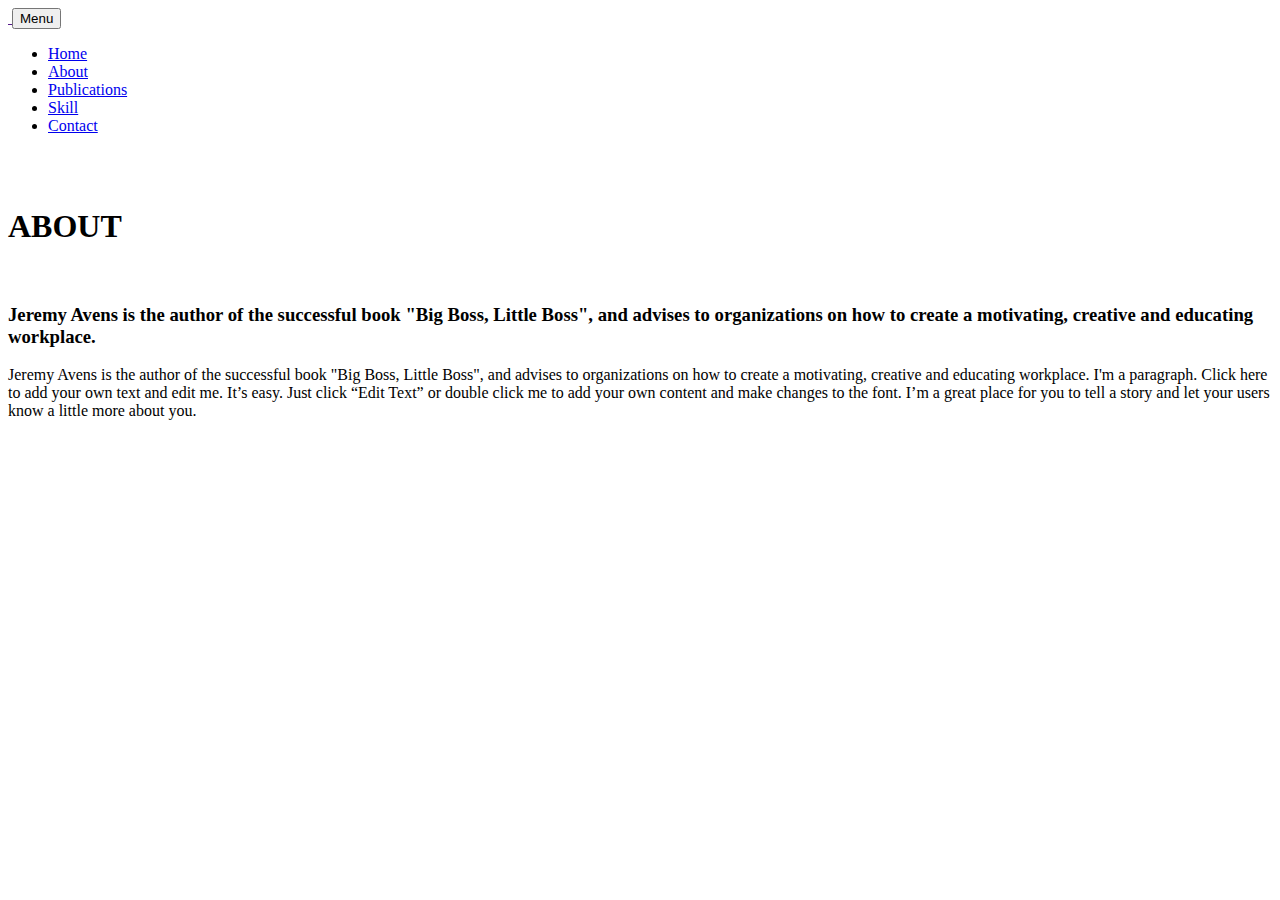
==== source/index.html @ d77d10cf "first" ====
<!DOCTYPE html>
<html lang="en">
    <head>
        <!--Name: Nguyễn Quang Linh - mssv: 19521755-->
        <!--Date: -->
        <!--Version: -->
        <meta charset="utf-8" />
        <meta name="viewport" content="width=device-width, initial-scale=1, shrink-to-fit=no" />
        <meta name="description" content="" />
        <meta name="author" content="" />
        <title>title</title>
        <link rel="stylesheet" href="index.css">
        <!-- Font Awesome icons (free version)-->
        <script src="https://use.fontawesome.com/releases/v5.15.1/js/all.js" crossorigin="anonymous"></script>
        <!-- Google fonts-->
        <link href="https://fonts.googleapis.com/css?family=Montserrat:400,700" rel="stylesheet" type="text/css" />
        <link href="https://fonts.googleapis.com/css?family=Droid+Serif:400,700,400italic,700italic" rel="stylesheet" type="text/css" />
        <link href="https://fonts.googleapis.com/css?family=Roboto+Slab:400,100,300,700" rel="stylesheet" type="text/css" />
        <!-- Core theme CSS (includes Bootstrap)-->
        <link rel="stylesheet" href="https://cdn.jsdelivr.net/npm/bootstrap@4.5.3/dist/css/bootstrap.min.css" integrity="sha384-TX8t27EcRE3e/ihU7zmQxVncDAy5uIKz4rEkgIXeMed4M0jlfIDPvg6uqKI2xXr2" crossorigin="anonymous">
    </head>
    <body>
        <!-- navbar -->
        <nav class="navbar navbar-expand-lg navbar-dark bg-dark " id="mainNav" >
                    <div class="container">
                        <a href="" class="navbar-brand ">
                            <img src="./assets/img/navbar-logo.svg" alt="">
                        </a>
                        <button class="navbar-toggler " type="button" 
                        data-toggle="collapse" data-target="#navbarResponsive">
                            Menu 
                            <i class="fas fa-bars ml-1"></i>
                        </button>
        
                        <div  class="collapse navbar-collapse" id="navbarResponsive">
                            <ul style="margin-left: auto;" class="navbar-nav">
                                <li class="nav-item"><a class="nav-link " href="#home">Home</a></li>
                                <li class="nav-item"><a class="nav-link " href="#about">About</a></li>
                                <li class="nav-item"><a class="nav-link" href="#publications">Publications</a></li>
                                <li class="nav-item"><a class="nav-link " href="#skill">Skill</a></li>
                                <li class="nav-item"><a class="nav-link " href="#contact">Contact</a></li>
                            </ul>
                        </div>
                    </div>
        </nav>
        <!--  home -->
        <div>
            <div class="container-fluid " style="padding: 0;">
                <img 
                class="img-fluid"
                src="https://static.wixstatic.com/media/82fcd3_a1a4a4fd8e2b4b0295b547356b038220~mv2_d_6405_4048_s_4_2.jpg/v1/fill/w_1899,h_1295,al_t,q_90,usm_0.66_1.00_0.01/82fcd3_a1a4a4fd8e2b4b0295b547356b038220~mv2_d_6405_4048_s_4_2.webp" alt="">
            </div>
        </div>
        <!--about   -->

        <br id="about">

        <section class="page-section "> 
            <div class="container">
                <h1 class="my-5">ABOUT</h1>
                <div class="row">
                    <div class="col-md-6">
                        <img class="img-fluid "
                        src="https://static.wixstatic.com/media/82fcd3_df58387c544247c99edc29d5b33c7e12~mv2_d_3384_3648_s_4_2.jpg/v1/fill/w_850,h_1010,al_c,q_85,usm_0.66_1.00_0.01/82fcd3_df58387c544247c99edc29d5b33c7e12~mv2_d_3384_3648_s_4_2.webp" alt="">         
                    </div>
                    <div class="col-md-6 text-justify col-sm-8 " style="margin: auto auto;">
                        <h3 class="font-weight-bold page-subheading mb-5">Jeremy Avens is the author of the successful book "Big Boss, Little Boss", and advises to organizations on how to create a motivating, creative and educating workplace.</h3>
                        <p class="font-weight-normal page-subtitle text-muted"> Jeremy Avens is the author of the successful book "Big Boss, Little Boss", and advises to organizations on how to create a motivating, creative and educating workplace.   
                            I'm a paragraph. Click here to add your own text and edit me. It’s easy. Just click “Edit Text” or double click me to add your own content and make changes to the font.
                             I’m a great place for you to tell a story and let your users know a little more about you.
                        </p>
                    </div>
                </div>
            </div>
        </section>

        <!-- publication -->

        <br id="publications">
        <section class="page-section">
            <div class="">

            </div>
        </section>

        

        <!-- <script src="https://cdnjs.cloudflare.com/ajax/libs/jquery-easing/1.4.1/jquery.easing.min.js"></script>
        <script src="https://code.jquery.com/jquery-3.5.1.slim.min.js" integrity="sha384-DfXdz2htPH0lsSSs5nCTpuj/zy4C+OGpamoFVy38MVBnE+IbbVYUew+OrCXaRkfj" crossorigin="anonymous"></script>
        <script src="https://cdn.jsdelivr.net/npm/bootstrap@4.5.3/dist/js/bootstrap.bundle.min.js" integrity="sha384-ho+j7jyWK8fNQe+A12Hb8AhRq26LrZ/JpcUGGOn+Y7RsweNrtN/tE3MoK7ZeZDyx" crossorigin="anonymous"></script> -->
              <!-- Bootstrap core JS-->
        <script src="https://cdnjs.cloudflare.com/ajax/libs/jquery/3.5.1/jquery.min.js"></script>
        <script src="https://cdn.jsdelivr.net/npm/bootstrap@4.5.3/dist/js/bootstrap.bundle.min.js"></script>
        <!-- Third party plugin JS-->
        <script src="https://cdnjs.cloudflare.com/ajax/libs/jquery-easing/1.4.1/jquery.easing.min.js"></script>
        <!-- Contact form JS-->
        <script src="./index.js"></script>
    </body>
</html>
---- source/index.css ----
/* html {
    scroll-behavior: smooth ; cách 1
  } */


/* page section */
hr{  visibility: hidden;}
.page-section{
    align-items: center;
}

/* .page-subheading{

}

.page-subtitle{

} */
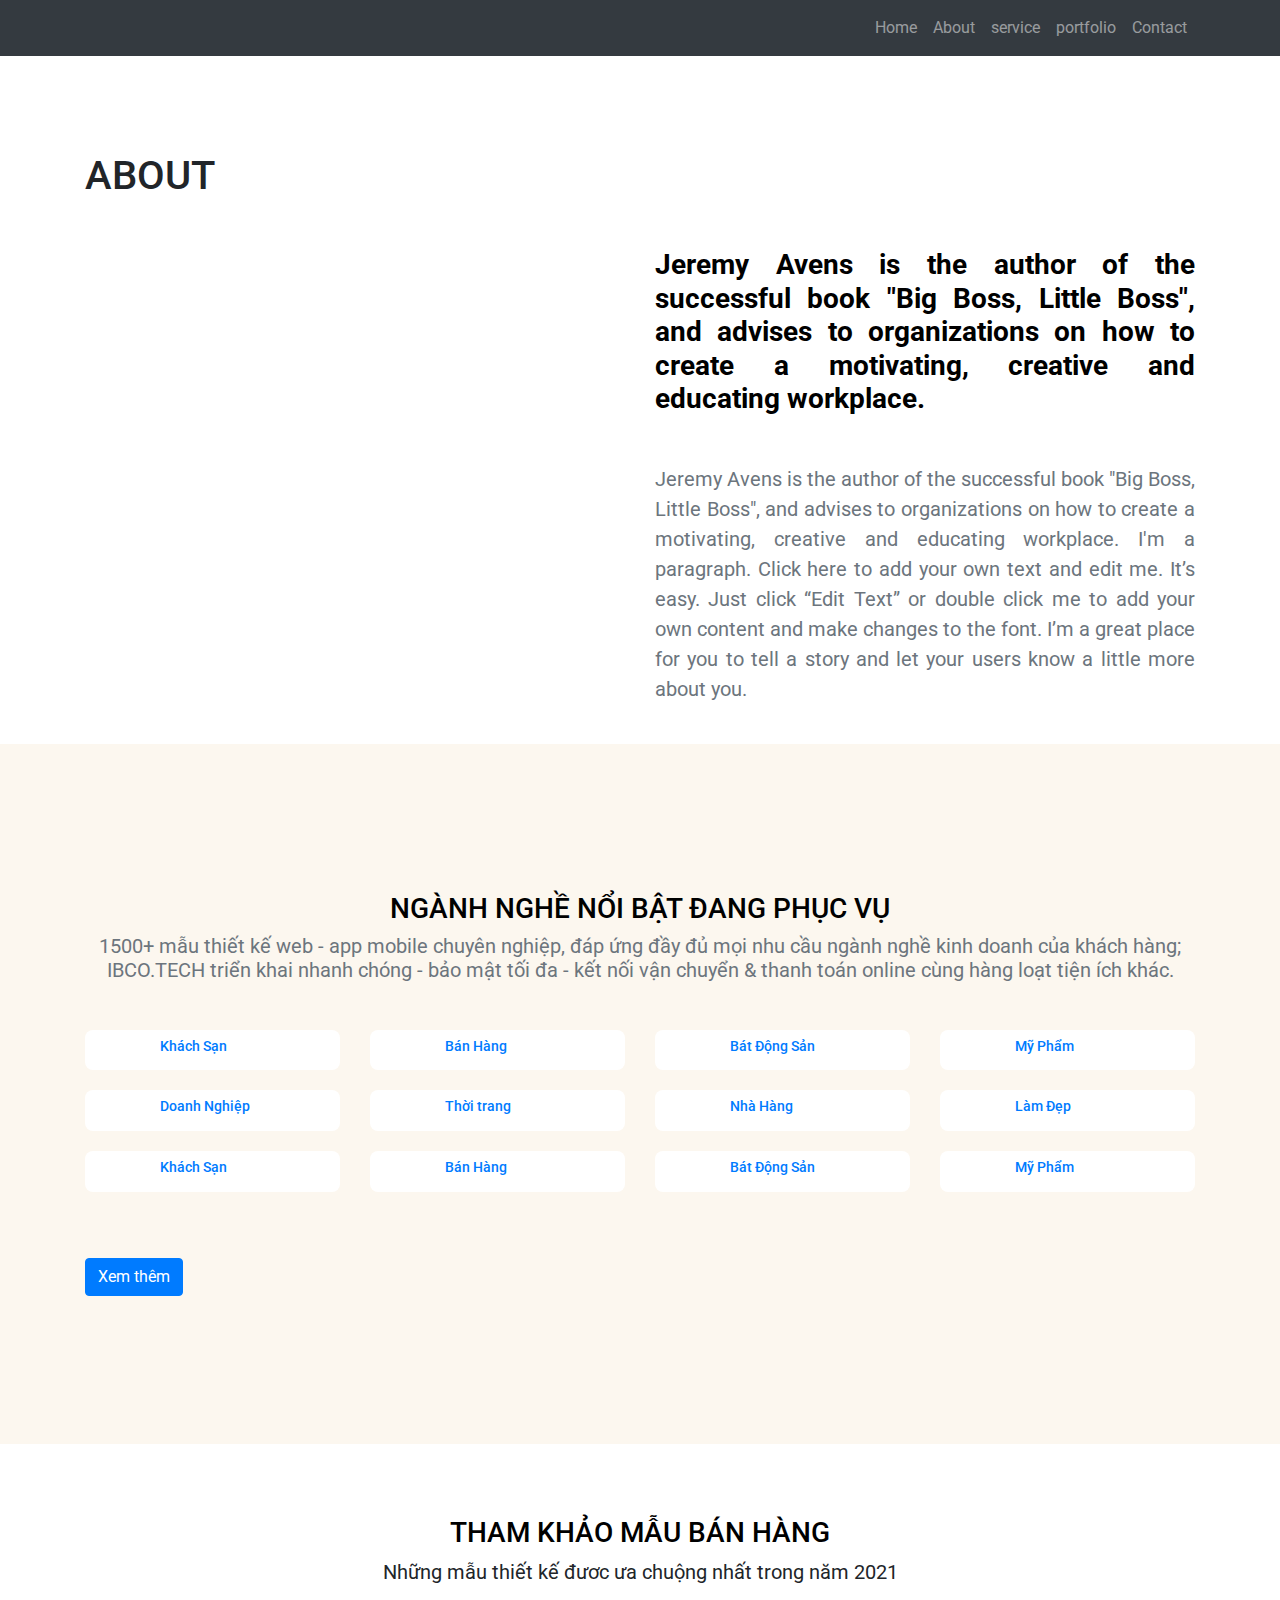
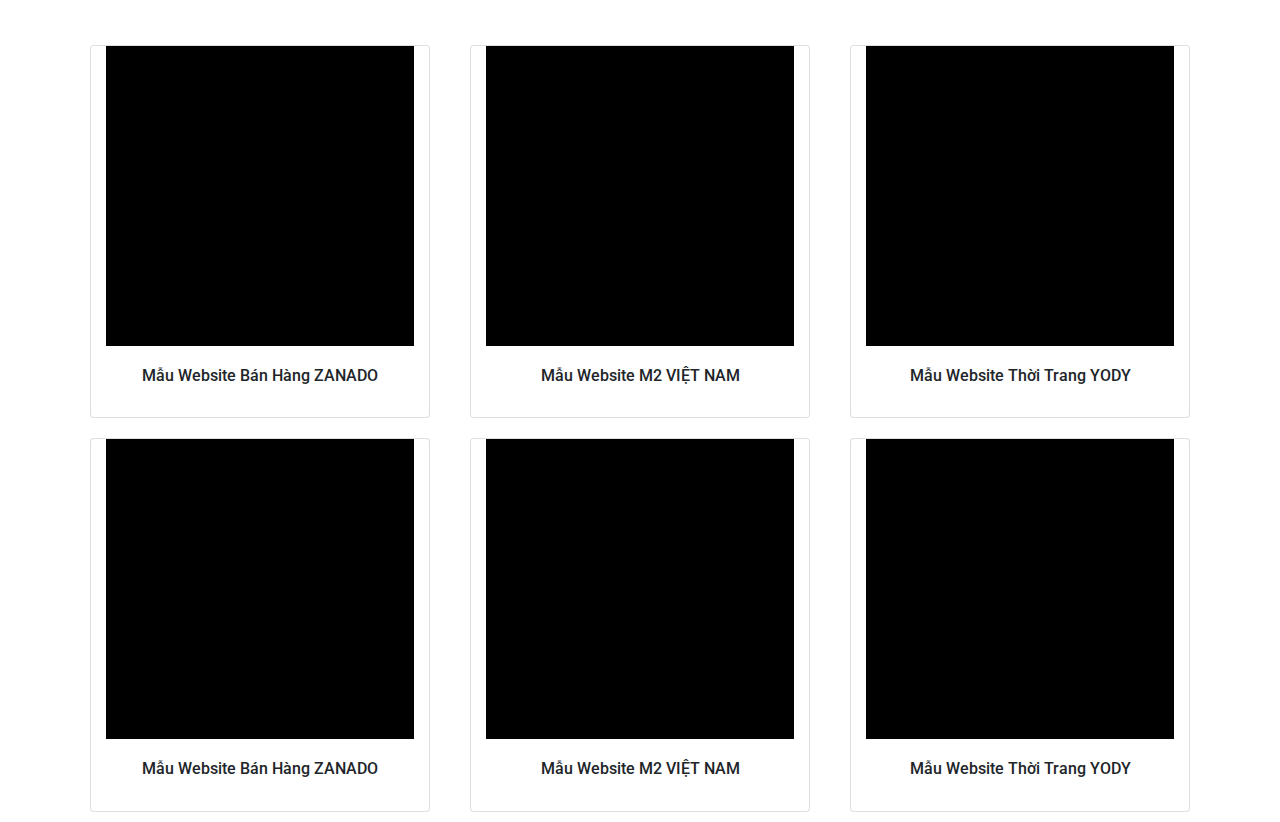
==== commit 83eef9ae: "second" ====
--- a/source/index.html
+++ b/source/index.html
@@ -1,100 +1,352 @@
 <!DOCTYPE html>
 <html lang="en">
-    <head>
-        <!--Name: Nguyễn Quang Linh - mssv: 19521755-->
-        <!--Date: -->
-        <!--Version: -->
-        <meta charset="utf-8" />
-        <meta name="viewport" content="width=device-width, initial-scale=1, shrink-to-fit=no" />
-        <meta name="description" content="" />
-        <meta name="author" content="" />
-        <title>title</title>
-        <link rel="stylesheet" href="index.css">
-        <!-- Font Awesome icons (free version)-->
-        <script src="https://use.fontawesome.com/releases/v5.15.1/js/all.js" crossorigin="anonymous"></script>
-        <!-- Google fonts-->
-        <link href="https://fonts.googleapis.com/css?family=Montserrat:400,700" rel="stylesheet" type="text/css" />
-        <link href="https://fonts.googleapis.com/css?family=Droid+Serif:400,700,400italic,700italic" rel="stylesheet" type="text/css" />
-        <link href="https://fonts.googleapis.com/css?family=Roboto+Slab:400,100,300,700" rel="stylesheet" type="text/css" />
-        <!-- Core theme CSS (includes Bootstrap)-->
-        <link rel="stylesheet" href="https://cdn.jsdelivr.net/npm/bootstrap@4.5.3/dist/css/bootstrap.min.css" integrity="sha384-TX8t27EcRE3e/ihU7zmQxVncDAy5uIKz4rEkgIXeMed4M0jlfIDPvg6uqKI2xXr2" crossorigin="anonymous">
-    </head>
-    <body>
-        <!-- navbar -->
-        <nav class="navbar navbar-expand-lg navbar-dark bg-dark " id="mainNav" >
-                    <div class="container">
-                        <a href="" class="navbar-brand ">
-                            <img src="./assets/img/navbar-logo.svg" alt="">
-                        </a>
-                        <button class="navbar-toggler " type="button" 
-                        data-toggle="collapse" data-target="#navbarResponsive">
-                            Menu 
-                            <i class="fas fa-bars ml-1"></i>
-                        </button>
-        
-                        <div  class="collapse navbar-collapse" id="navbarResponsive">
-                            <ul style="margin-left: auto;" class="navbar-nav">
-                                <li class="nav-item"><a class="nav-link " href="#home">Home</a></li>
-                                <li class="nav-item"><a class="nav-link " href="#about">About</a></li>
-                                <li class="nav-item"><a class="nav-link" href="#publications">Publications</a></li>
-                                <li class="nav-item"><a class="nav-link " href="#skill">Skill</a></li>
-                                <li class="nav-item"><a class="nav-link " href="#contact">Contact</a></li>
-                            </ul>
-                        </div>
-                    </div>
-        </nav>
-        <!--  home -->
-        <div>
-            <div class="container-fluid " style="padding: 0;">
-                <img 
-                class="img-fluid"
-                src="https://static.wixstatic.com/media/82fcd3_a1a4a4fd8e2b4b0295b547356b038220~mv2_d_6405_4048_s_4_2.jpg/v1/fill/w_1899,h_1295,al_t,q_90,usm_0.66_1.00_0.01/82fcd3_a1a4a4fd8e2b4b0295b547356b038220~mv2_d_6405_4048_s_4_2.webp" alt="">
-            </div>
-        </div>
-        <!--about   -->
-
-        <br id="about">
-
-        <section class="page-section "> 
-            <div class="container">
-                <h1 class="my-5">ABOUT</h1>
-                <div class="row">
-                    <div class="col-md-6">
-                        <img class="img-fluid "
-                        src="https://static.wixstatic.com/media/82fcd3_df58387c544247c99edc29d5b33c7e12~mv2_d_3384_3648_s_4_2.jpg/v1/fill/w_850,h_1010,al_c,q_85,usm_0.66_1.00_0.01/82fcd3_df58387c544247c99edc29d5b33c7e12~mv2_d_3384_3648_s_4_2.webp" alt="">         
-                    </div>
-                    <div class="col-md-6 text-justify col-sm-8 " style="margin: auto auto;">
-                        <h3 class="font-weight-bold page-subheading mb-5">Jeremy Avens is the author of the successful book "Big Boss, Little Boss", and advises to organizations on how to create a motivating, creative and educating workplace.</h3>
-                        <p class="font-weight-normal page-subtitle text-muted"> Jeremy Avens is the author of the successful book "Big Boss, Little Boss", and advises to organizations on how to create a motivating, creative and educating workplace.   
-                            I'm a paragraph. Click here to add your own text and edit me. It’s easy. Just click “Edit Text” or double click me to add your own content and make changes to the font.
-                             I’m a great place for you to tell a story and let your users know a little more about you.
-                        </p>
-                    </div>
-                </div>
-            </div>
-        </section>
-
-        <!-- publication -->
-
-        <br id="publications">
-        <section class="page-section">
-            <div class="">
-
-            </div>
-        </section>
-
-        
-
-        <!-- <script src="https://cdnjs.cloudflare.com/ajax/libs/jquery-easing/1.4.1/jquery.easing.min.js"></script>
-        <script src="https://code.jquery.com/jquery-3.5.1.slim.min.js" integrity="sha384-DfXdz2htPH0lsSSs5nCTpuj/zy4C+OGpamoFVy38MVBnE+IbbVYUew+OrCXaRkfj" crossorigin="anonymous"></script>
-        <script src="https://cdn.jsdelivr.net/npm/bootstrap@4.5.3/dist/js/bootstrap.bundle.min.js" integrity="sha384-ho+j7jyWK8fNQe+A12Hb8AhRq26LrZ/JpcUGGOn+Y7RsweNrtN/tE3MoK7ZeZDyx" crossorigin="anonymous"></script> -->
-              <!-- Bootstrap core JS-->
-        <script src="https://cdnjs.cloudflare.com/ajax/libs/jquery/3.5.1/jquery.min.js"></script>
-        <script src="https://cdn.jsdelivr.net/npm/bootstrap@4.5.3/dist/js/bootstrap.bundle.min.js"></script>
-        <!-- Third party plugin JS-->
-        <script src="https://cdnjs.cloudflare.com/ajax/libs/jquery-easing/1.4.1/jquery.easing.min.js"></script>
-        <!-- Contact form JS-->
-        <script src="./index.js"></script>
-    </body>
-</html>
-
+
+<head>
+    <!--Name: Nguyễn Quang Linh - mssv: 19521755-->
+    <!--Date: -->
+    <!--Version: -->
+    <meta charset="utf-8" />
+    <meta name="viewport" content="width=device-width, initial-scale=1, shrink-to-fit=no" />
+    <meta name="description" content="" />
+    <meta name="author" content="" />
+    <title>title</title>
+    <!-- JQuery -->
+    <script type="text/javascript" src="https://cdnjs.cloudflare.com/ajax/libs/jquery/3.5.1/jquery.min.js"></script>
+    <!-- Bootstrap tooltips -->
+    <script type="text/javascript"
+        src="https://cdnjs.cloudflare.com/ajax/libs/popper.js/1.14.4/umd/popper.min.js"></script>
+    <!-- Bootstrap core JavaScript -->
+    <script type="text/javascript"
+        src="https://cdnjs.cloudflare.com/ajax/libs/twitter-bootstrap/4.5.0/js/bootstrap.min.js"></script>
+    <!-- MDB core JavaScript -->
+    <script type="text/javascript"
+        src="https://cdnjs.cloudflare.com/ajax/libs/mdbootstrap/4.19.1/js/mdb.min.js"></script>
+
+    <!-- Font Awesome -->
+    <link rel="stylesheet" href="https://use.fontawesome.com/releases/v5.8.2/css/all.css">
+    <!-- Google Fonts -->
+    <link rel="stylesheet" href="https://fonts.googleapis.com/css?family=Roboto:300,400,500,700&display=swap">
+    <!-- Bootstrap core CSS -->
+    <link href="https://cdnjs.cloudflare.com/ajax/libs/twitter-bootstrap/4.5.0/css/bootstrap.min.css" rel="stylesheet">
+    <!-- Material Design Bootstrap -->
+    <link href="https://cdnjs.cloudflare.com/ajax/libs/mdbootstrap/4.19.1/css/mdb.min.css" rel="stylesheet">
+    <link rel="stylesheet" href="./index.css">
+    <script src="./index.js"></script>
+</head>
+
+<body>
+    <!-- navbar -->
+    <nav class="navbar navbar-expand-lg navbar-dark bg-dark " id="mainNav">
+        <div class="container">
+            <a href="" class="navbar-brand ">
+                <img src="./assets/img/navbar-logo.svg" alt="">
+            </a>
+            <button class="navbar-toggler " type="button" data-toggle="collapse" data-target="#navbarResponsive">
+                Menu
+                <i class="fas fa-bars ml-1"></i>
+            </button>
+
+            <div class="collapse navbar-collapse" id="navbarResponsive">
+                <ul style="margin-left: auto;" class="navbar-nav">
+                    <li class="nav-item"><a class="nav-link " href="#home">Home</a></li>
+                    <li class="nav-item"><a class="nav-link " href="#about">About</a></li>
+                    <li class="nav-item"><a class="nav-link" href="#service">service</a></li>
+                    <li class="nav-item"><a class="nav-link " href="#portfolio">portfolio</a></li>
+                    <li class="nav-item"><a class="nav-link " href="#contact">Contact</a></li>
+                </ul>
+            </div>
+        </div>
+    </nav>
+    <!--  home -->
+    <div>
+        <div class="container-fluid " style="padding: 0;">
+            <img class="img-fluid"
+                src="https://static.wixstatic.com/media/82fcd3_a1a4a4fd8e2b4b0295b547356b038220~mv2_d_6405_4048_s_4_2.jpg/v1/fill/w_1899,h_1295,al_t,q_90,usm_0.66_1.00_0.01/82fcd3_a1a4a4fd8e2b4b0295b547356b038220~mv2_d_6405_4048_s_4_2.webp"
+                alt="">
+        </div>
+    </div>
+    <!--about   -->
+
+    <br id="about">
+
+    <section class="page-section ">
+        <div class="container">
+            <h1 class="my-5">ABOUT</h1>
+            <div class="row">
+                <div class="col-md-6 animated fadeInLeft wow">
+                    <img class="img-fluid "
+                        src="https://static.wixstatic.com/media/82fcd3_df58387c544247c99edc29d5b33c7e12~mv2_d_3384_3648_s_4_2.jpg/v1/fill/w_850,h_1010,al_c,q_85,usm_0.66_1.00_0.01/82fcd3_df58387c544247c99edc29d5b33c7e12~mv2_d_3384_3648_s_4_2.webp"
+                        alt="">
+                </div>
+                <div class="col-md-6 text-justify col-sm-8 animated fadeInRight wow" style="margin: auto auto;">
+                    <h3 class="font-weight-bold page-subheading mb-5">Jeremy Avens is the author of the successful book
+                        "Big Boss, Little Boss", and advises to organizations on how to create a motivating, creative
+                        and educating workplace.</h3>
+                    <p class="font-weight-normal page-subtitle text-muted"> Jeremy Avens is the author of the successful
+                        book "Big Boss, Little Boss", and advises to organizations on how to create a motivating,
+                        creative and educating workplace.
+                        I'm a paragraph. Click here to add your own text and edit me. It’s easy. Just click “Edit Text”
+                        or double click me to add your own content and make changes to the font.
+                        I’m a great place for you to tell a story and let your users know a little more about you.
+                    </p>
+                </div>
+            </div>
+        </div>
+    </section>
+
+    <!-- service -->
+
+    <br id="service">
+    <section class="page-section service-container">
+        <div class="container ">
+            <div class="service-headding text-center">
+                <h5 class="page-subheading text-uppercase mt-5  animated fadeInRight wow">NGÀNH NGHỀ NỔI BẬT ĐANG PHỤC VỤ </h5>
+                <h3 class="page-subtitle text-muted mb-5 animated fadeInLeft wow">1500+ mẫu thiết kế web - app mobile chuyên nghiệp, đáp ứng đầy
+                    đủ mọi nhu cầu ngành nghề kinh doanh của khách hàng; IBCO.TECH triển khai nhanh chóng - bảo mật tối
+                    đa - kết nối vận chuyển & thanh toán online cùng hàng loạt tiện ích khác.</h3>
+            </div>
+            <div class="row text-center industries-row ">
+                <div class="col-4 col-lg-3 animated fadeInUp wow " data-wow-delay="0.5s">
+                    <div class="industries-items">
+                        <a href="" class="industries-link">
+                            <img class="industries-items-src"
+                                src=" https://ibco.tech/Thumb.ashx?s=80&file=/UploadImages/website/icons/khach-san-khu-ngh-duong.png"
+                                alt="">
+                            <h3 class="industries-item-title">Khách Sạn</h3>
+                        </a>
+                    </div>
+                </div>
+                <div class="col-4 col-lg-3 animated fadeInUp wow " data-wow-delay="0.7s">
+                    <div class="industries-items">
+                        <a href="" class="industries-link">
+                            <img class="industries-items-src"
+                                src="https://ibco.tech/Thumb.ashx?s=80&file=/UploadImages/website/icons/ban-hang.png"
+                                alt="">
+                            <h3 class="industries-item-title">Bán Hàng</h3>
+                        </a>
+                    </div>
+                </div>
+                <div class="col-4 col-lg-3 animated fadeInUp wow " data-wow-delay="1s">
+                    <div class="industries-items">
+                        <a href="" class="industries-link">
+                            <img class="industries-items-src"
+                                src="https://ibco.tech/Thumb.ashx?s=80&file=/UploadImages/website/icons/bat-dong-san.png"
+                                alt="">
+                            <h3 class="industries-item-title">Bát Động Sản</h3>
+                        </a>
+                    </div>
+                </div>
+                <div class="col-4 col-lg-3 animated fadeInUp wow " data-wow-delay="1.3s">
+                    <div class="industries-items">
+                        <a href="" class="industries-link">
+                            <img class="industries-items-src"
+                                src="https://ibco.tech/Thumb.ashx?s=80&file=/UploadImages/website/icons/lam-dep.png"
+                                alt="">
+                            <h3 class="industries-item-title">Mỹ Phẩm</h3>
+                        </a>
+                    </div>
+                </div>
+                <div class="col-4 col-lg-3 animated fadeInUp wow " data-wow-delay="0.5s">
+                    <div class="industries-items">
+                        <a href="" class="industries-link">
+                            <img class="industries-items-src"
+                                src="https://ibco.tech/Thumb.ashx?s=80&file=/UploadImages/website/icons/gioi-thieu-cong-ty.png"
+                                alt="">
+                            <h3 class="industries-item-title">Doanh Nghiệp</h3>
+                        </a>
+                    </div>
+                </div>
+                <div class="col-4 col-lg-3 animated fadeInUp wow " data-wow-delay="0.7s">
+                    <div class="industries-items">
+                        <a href="" class="industries-link">
+                            <img class="industries-items-src"
+                                src="https://ibco.tech/Thumb.ashx?s=80&file=/UploadImages/website/icons/thoi-trang.png"
+                                alt="">
+                            <h3 class="industries-item-title">Thời trang</h3>
+                        </a>
+                    </div>
+                </div>
+                <div class="col-4 col-lg-3 animated fadeInUp wow " data-wow-delay="1s">
+                    <div class="industries-items">
+                        <a href="" class="industries-link">
+                            <img class="industries-items-src"
+                                src="https://ibco.tech/Thumb.ashx?s=80&file=/UploadImages/website/icons/nha-hang.png"
+                                alt="">
+                            <h3 class="industries-item-title">Nhà Hàng</h3>
+                        </a>
+                    </div>
+                </div>
+                <div class="col-4 col-lg-3 animated fadeInUp wow " data-wow-delay="1.3s">
+                    <div class="industries-items">
+                        <a href="" class="industries-link">
+                            <img class="industries-items-src"
+                                src="https://ibco.tech/Thumb.ashx?s=80&file=/UploadImages/website/icons/lam-dep.png"
+                                alt="">
+                            <h3 class="industries-item-title">Làm Đẹp</h3>
+                        </a>
+                    </div>
+                </div>
+                <div class="col-4 col-lg-3 animated fadeInUp wow " data-wow-delay="0.5s">
+                    <div class="industries-items">
+                        <a href="" class="industries-link">
+                            <img class="industries-items-src"
+                                src=" https://ibco.tech/Thumb.ashx?s=80&file=/UploadImages/website/icons/khach-san-khu-ngh-duong.png"
+                                alt="">
+                            <h3 class="industries-item-title">Khách Sạn</h3>
+                        </a>
+                    </div>
+                </div>
+                <div class="col-4 col-lg-3 animated fadeInUp wow " data-wow-delay="0.7s">
+                    <div class="industries-items">
+                        <a href="" class="industries-link">
+                            <img class="industries-items-src"
+                                src="https://ibco.tech/Thumb.ashx?s=80&file=/UploadImages/website/icons/ban-hang.png"
+                                alt="">
+                            <h3 class="industries-item-title">Bán Hàng</h3>
+                        </a>
+                    </div>
+                </div>
+                <div class="col-4 col-lg-3 animated fadeInUp wow " data-wow-delay="1s">
+                    <div class="industries-items">
+                        <a href="" class="industries-link">
+                            <img class="industries-items-src"
+                                src="https://ibco.tech/Thumb.ashx?s=80&file=/UploadImages/website/icons/bat-dong-san.png"
+                                alt="">
+                            <h3 class="industries-item-title">Bát Động Sản</h3>
+                        </a>
+                    </div>
+                </div>
+                <div class="col-4 col-lg-3 animated fadeInUp wow " data-wow-delay="1.3s">
+                    <div class="industries-items">
+                        <a href="" class="industries-link">
+                            <img class="industries-items-src"
+                                src="https://ibco.tech/Thumb.ashx?s=80&file=/UploadImages/website/icons/lam-dep.png"
+                                alt="">
+                            <h3 class="industries-item-title">Mỹ Phẩm</h3>
+                        </a>
+                    </div>
+                </div>
+                <div class="col-4 col-lg-3 animated fadeInUp wow " data-wow-delay="0.5s">
+                    <div class="industries-items">
+                        <a href="" class="industries-link">
+                            <img class="industries-items-src"
+                                src="https://ibco.tech/Thumb.ashx?s=80&file=/UploadImages/website/icons/gioi-thieu-cong-ty.png"
+                                alt="">
+                            <h3 class="industries-item-title">Doanh Nghiệp</h3>
+                        </a>
+                    </div>
+                </div>
+                <div class="col-4 col-lg-3 animated fadeInUp wow " data-wow-delay="0.7s">
+                    <div class="industries-items">
+                        <a href="" class="industries-link">
+                            <img class="industries-items-src"
+                                src="https://ibco.tech/Thumb.ashx?s=80&file=/UploadImages/website/icons/thoi-trang.png"
+                                alt="">
+                            <h3 class="industries-item-title">Thời trang</h3>
+                        </a>
+                    </div>
+                </div>
+                <div class="col-4 col-lg-3 animated fadeInUp wow " data-wow-delay="1s">
+                    <div class="industries-items">
+                        <a href="" class="industries-link">
+                            <img class="industries-items-src"
+                                src="https://ibco.tech/Thumb.ashx?s=80&file=/UploadImages/website/icons/nha-hang.png"
+                                alt="">
+                            <h3 class="industries-item-title">Nhà Hàng</h3>
+                        </a>
+                    </div>
+                </div>
+                <div class="col-4 col-lg-3 animated fadeInUp wow " data-wow-delay="1.3s">
+                    <div class="industries-items">
+                        <a href="" class="industries-link">
+                            <img class="industries-items-src"
+                                src="https://ibco.tech/Thumb.ashx?s=80&file=/UploadImages/website/icons/lam-dep.png"
+                                alt="">
+                            <h3 class="industries-item-title">Làm Đẹp</h3>
+                        </a>
+                    </div>
+                </div>
+
+            </div>
+
+            <a href="#" class="btn btn-primary my-5">Xem thêm</a>
+        </div>
+    </section>
+
+    <!-- portfolio -->
+    <br id="portfolio" >
+    <section class="page-section">
+        <div class="container">
+            <div class="page-headding text-center my-5">
+                <h3 class="page-subheading">THAM KHẢO MẪU BÁN HÀNG</h3>
+                <p class="page-subtitle">Những mẫu thiết kế đươc ưa chuộng nhất trong năm 2021</p>
+            </div>
+            <div class="row ">
+                <div class="col-sm-12 col-md-4 card">
+                    <div class="box box1"></div>
+                    <div class="card-body">
+                    <div class=""></div>
+                    <h6 class="card-title text-center">Mẫu Website Bán Hàng ZANADO</h6>
+                        <p class="card-text"></p>
+                    </div>
+                </div>
+                <div class="col-sm-12 col-md-4 card">
+                    <div class="box box2"></div>
+                    <div class="card-body">
+                    <div class=""></div>
+                    <h6 class="card-title text-center">Mẫu Website M2 VIỆT NAM</h6>
+                        <p class="card-text"></p>
+                    </div>
+                </div><div class="col-sm-12 col-md-4 card">
+                    <div class="box box3"></div>
+                    <div class="card-body">
+                    <div class=""></div>
+                    <h6 class="card-title text-center">Mẫu Website Thời Trang YODY</h6>
+                        <p class="card-text"></p>
+                    </div>
+                </div>
+                <div class="col-sm-12 col-md-4 card">
+                    <div class="box box1"></div>
+                    <div class="card-body">
+                    <div class=""></div>
+                    <h6 class="card-title text-center">Mẫu Website Bán Hàng ZANADO</h6>
+                        <p class="card-text"></p>
+                    </div>
+                </div>
+                <div class="col-sm-12 col-md-4 card">
+                    <div class="box box2"></div>
+                    <div class="card-body">
+                    <div class=""></div>
+                    <h6 class="card-title text-center">Mẫu Website M2 VIỆT NAM</h6>
+                        <p class="card-text"></p>
+                    </div>
+                </div><div class="col-sm-12 col-md-4 card">
+                    <div class="box box3"></div>
+                    <div class="card-body">
+                    <div class=""></div>
+                    <h6 class="card-title text-center">Mẫu Website Thời Trang YODY</h6>
+                        <p class="card-text"></p>
+                    </div>
+                </div>
+            </div>
+        </div>
+    </section>    
+
+
+
+
+
+
+
+
+    <!-- Bootstrap core JS-->
+    <!-- JQuery -->
+    <script>
+        $(document).ready(function () {
+            new WOW().init();
+        });
+    </script>
+   
+</body>
+
+</html>--- a/source/index.css
+++ b/source/index.css
@@ -1,19 +1,96 @@
 /* html {
     scroll-behavior: smooth ; cách 1
   } */
+  body{
+    margin: 0;
+    padding: 0;    
+    align-items: center;
+    min-height: 100vh;
+  }
+  ::-webkit-scrollbar{
+    width: 6px;
+  }
+  ::-webkit-scrollbar-thumb {
+    background-image: linear-gradient(
+  45deg
+  ,#ffbd84,#ff1f8e);
+  }
+  
+
+/* page section */
 
 
-/* page section */
-hr{  visibility: hidden;}
-.page-section{
-    align-items: center;
-}
-
-/* .page-subheading{
-
+.page-subheading{
+  font-size: 28px;
+  color: black;
 }
 
 .page-subtitle{
+  font-size: 20px;
+  font-weight: 400;
+}
 
-} */
+/* service */
+.service-container{
+  background-color: #FCF7EF;
+  padding: 100px 0;
+}
+.industries-row{
+  max-height: 180px;
+  overflow-y: auto;
+}
 
+.industries-items{
+  background-color: #fff;
+  border-radius: 8px;
+}
+
+.industries-link{
+  display: flex;
+  align-items: center;
+  margin-bottom: 20px;
+  padding: 8px 15px;
+  transition: 0.8s!important;
+}
+.industries-link:hover{
+box-shadow: 0 15px 39px -11px rgb(70,99,142,0.27);
+    transform: translateY(-5px);
+}
+
+.industries-items-src{
+  transition: linear-gradient(45deg,#ffbd84,#ff1f8e);
+  width: 60px;
+}
+
+.industries-item-title{
+    font-size: 14px;
+}
+
+/*  img scroll hover */
+.card{
+  margin: 10px 20px;
+  max-width: 340px;
+
+}
+.card:hover{
+  box-shadow: 0 0 30px rgba(0,0,0,0.2)!important;
+  }
+.container .row .box{
+  max-width: 340px;
+  height: 300px;
+  background-color: #000;
+  transition: ease-in-out 8s;
+  background-position: top;
+  background-size: cover;
+}
+.container .row .box:hover{
+  background-position: bottom;
+}
+
+.container .row .box.box1{
+  background-image: url('https://ibco.tech/Thumb.ashx?s=500&file=/UploadImages/mau-website/2-ban-hang/thiet-ke-website-ban-hang-zanado.png');
+}.container .row .box.box2{
+  background-image: url('https://ibco.tech/Thumb.ashx?s=500&file=/UploadImages/mau-website/2-ban-hang/thiet-ke-website-ban-hang-m2-vn.png');
+}.container .row .box.box3{
+  background-image: url('https://ibco.tech/Thumb.ashx?s=500&file=/UploadImages/mau-website/2-ban-hang/thiet-ke-website-ban-hang-yody-vn.png');
+}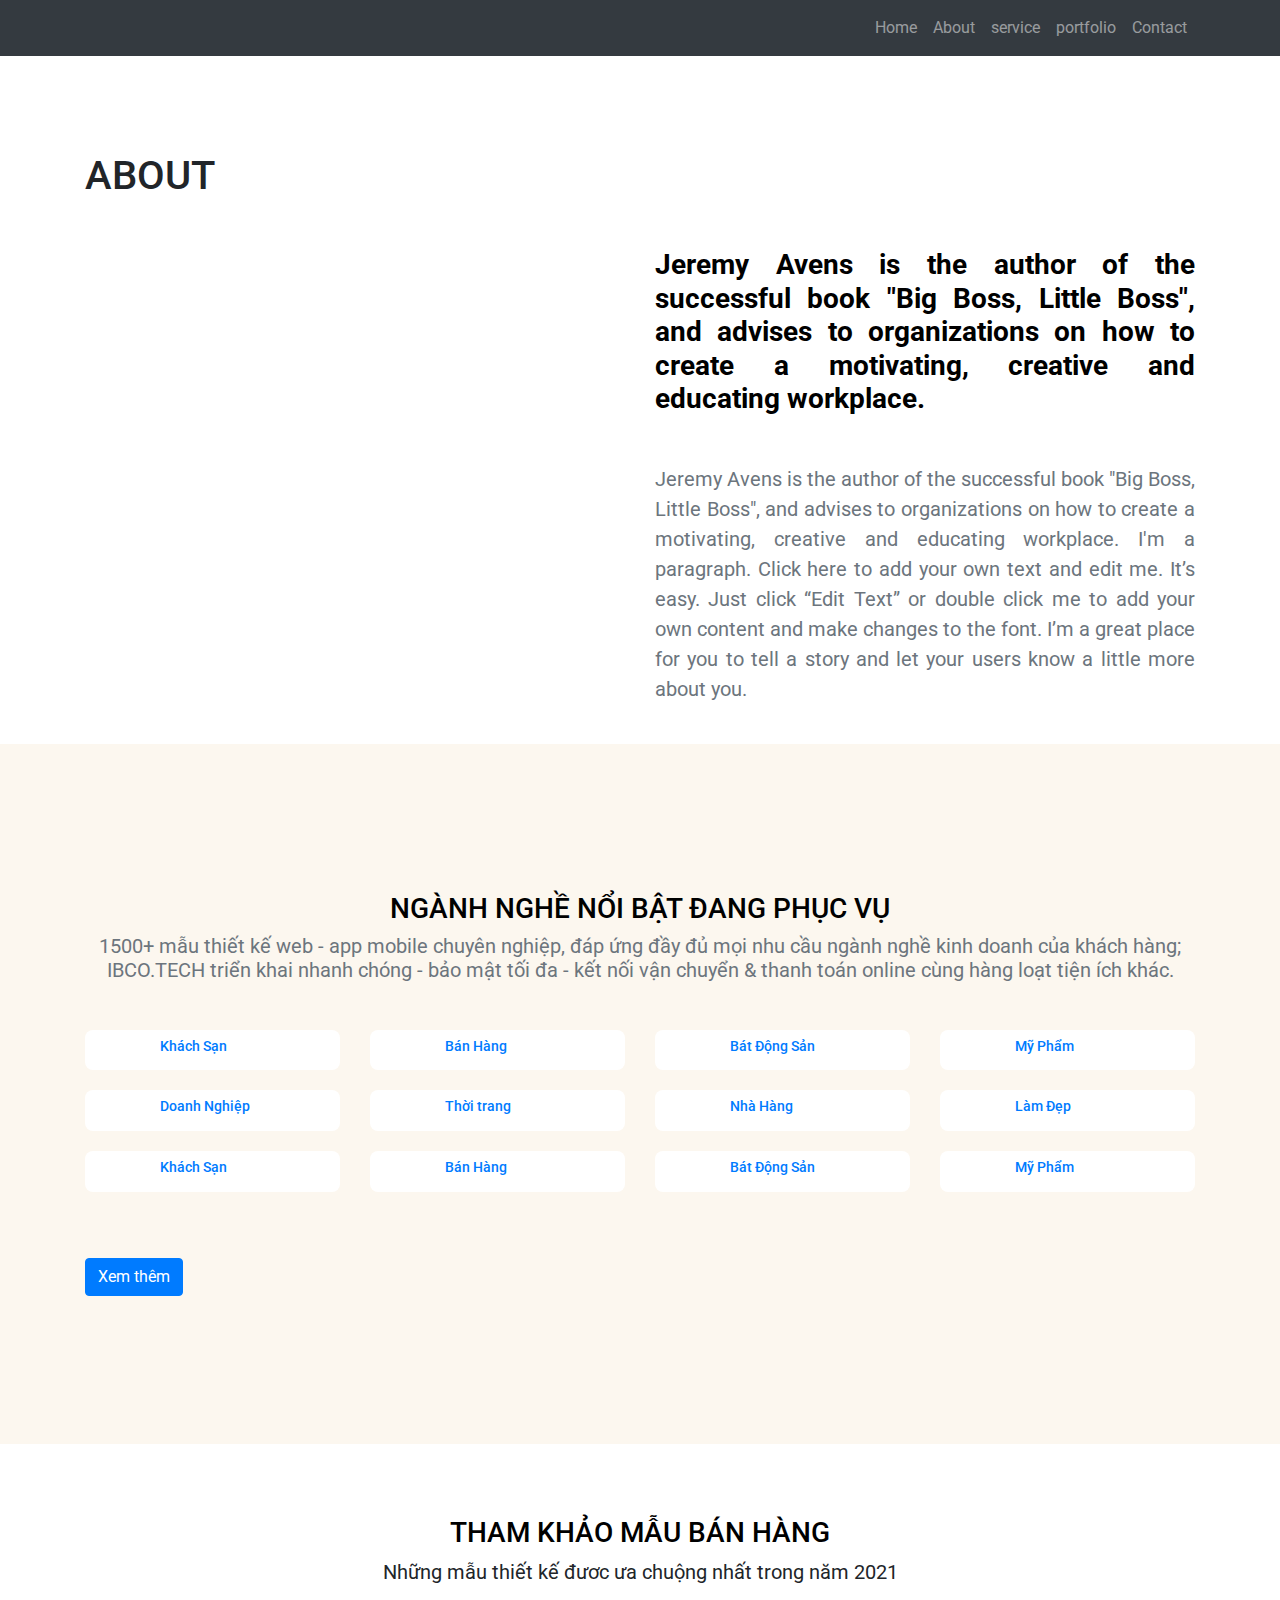
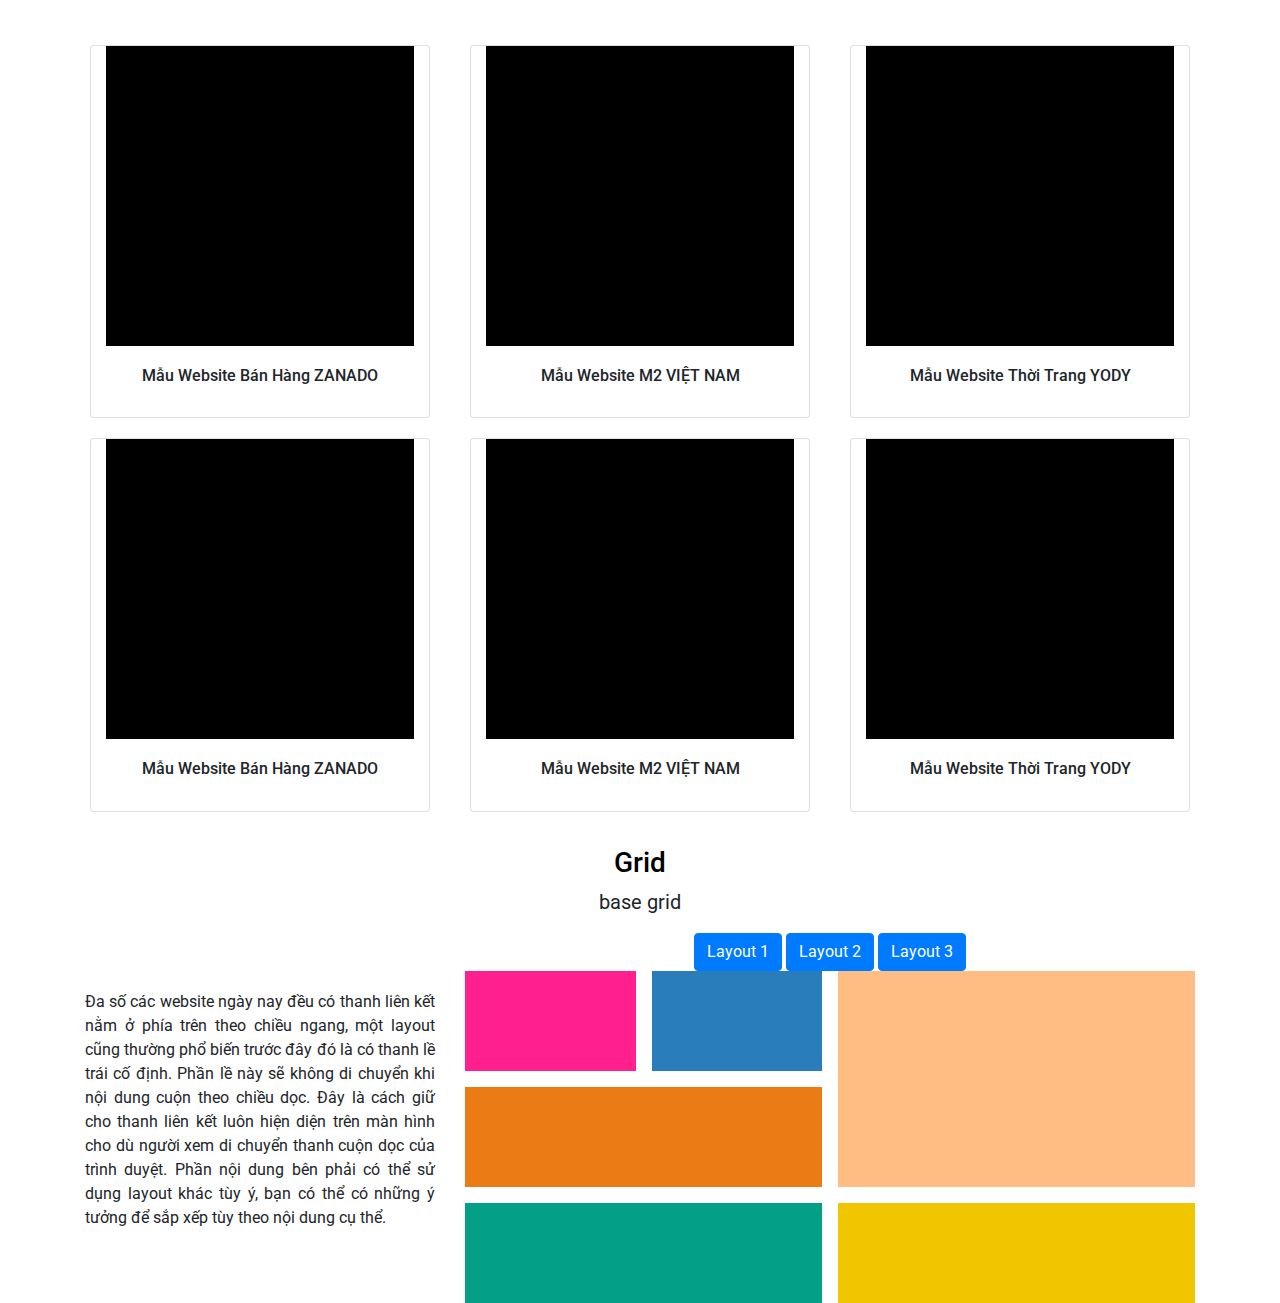
==== commit d22e5e78: "second" ====
--- a/source/index.html
+++ b/source/index.html
@@ -39,7 +39,7 @@
     <nav class="navbar navbar-expand-lg navbar-dark bg-dark " id="mainNav">
         <div class="container">
             <a href="" class="navbar-brand ">
-                <img src="./assets/img/navbar-logo.svg" alt="">
+                <img src="" alt="">
             </a>
             <button class="navbar-toggler " type="button" data-toggle="collapse" data-target="#navbarResponsive">
                 Menu
@@ -47,7 +47,7 @@
             </button>
 
             <div class="collapse navbar-collapse" id="navbarResponsive">
-                <ul style="margin-left: auto;" class="navbar-nav">
+                <ul style="margin-left: auto;" class="navbar-nav text-right">
                     <li class="nav-item"><a class="nav-link " href="#home">Home</a></li>
                     <li class="nav-item"><a class="nav-link " href="#about">About</a></li>
                     <li class="nav-item"><a class="nav-link" href="#service">service</a></li>
@@ -100,8 +100,10 @@
     <section class="page-section service-container">
         <div class="container ">
             <div class="service-headding text-center">
-                <h5 class="page-subheading text-uppercase mt-5  animated fadeInRight wow">NGÀNH NGHỀ NỔI BẬT ĐANG PHỤC VỤ </h5>
-                <h3 class="page-subtitle text-muted mb-5 animated fadeInLeft wow">1500+ mẫu thiết kế web - app mobile chuyên nghiệp, đáp ứng đầy
+                <h5 class="page-subheading text-uppercase mt-5  animated fadeInRight wow">NGÀNH NGHỀ NỔI BẬT ĐANG PHỤC
+                    VỤ </h5>
+                <h3 class="page-subtitle text-muted mb-5 animated fadeInLeft wow">1500+ mẫu thiết kế web - app mobile
+                    chuyên nghiệp, đáp ứng đầy
                     đủ mọi nhu cầu ngành nghề kinh doanh của khách hàng; IBCO.TECH triển khai nhanh chóng - bảo mật tối
                     đa - kết nối vận chuyển & thanh toán online cùng hàng loạt tiện ích khác.</h3>
             </div>
@@ -274,66 +276,104 @@
     </section>
 
     <!-- portfolio -->
-    <br id="portfolio" >
+    <br id="portfolio">
     <section class="page-section">
         <div class="container">
             <div class="page-headding text-center my-5">
                 <h3 class="page-subheading">THAM KHẢO MẪU BÁN HÀNG</h3>
                 <p class="page-subtitle">Những mẫu thiết kế đươc ưa chuộng nhất trong năm 2021</p>
             </div>
+            <div class="row justify-content-center">
+                <div class="col-sm-12 col-md-4 card">
+                    <div class="box box1"></div>
+                    <div class="card-body">
+                        <div class=""></div>
+                        <h6 class="card-title text-center">Mẫu Website Bán Hàng ZANADO</h6>
+                        <p class="card-text"></p>
+                    </div>
+                </div>
+                <div class="col-sm-12 col-md-4 card">
+                    <div class="box box2"></div>
+                    <div class="card-body">
+                        <div class=""></div>
+                        <h6 class="card-title text-center">Mẫu Website M2 VIỆT NAM</h6>
+                        <p class="card-text"></p>
+                    </div>
+                </div>
+                <div class="col-sm-12 col-md-4 card">
+                    <div class="box box3"></div>
+                    <div class="card-body">
+                        <div class=""></div>
+                        <h6 class="card-title text-center">Mẫu Website Thời Trang YODY</h6>
+                        <p class="card-text"></p>
+                    </div>
+                </div>
+                <div class="col-sm-12 col-md-4 card">
+                    <div class="box box1"></div>
+                    <div class="card-body">
+                        <div class=""></div>
+                        <h6 class="card-title text-center">Mẫu Website Bán Hàng ZANADO</h6>
+                        <p class="card-text"></p>
+                    </div>
+                </div>
+                <div class="col-sm-12 col-md-4 card">
+                    <div class="box box2"></div>
+                    <div class="card-body">
+                        <div class=""></div>
+                        <h6 class="card-title text-center">Mẫu Website M2 VIỆT NAM</h6>
+                        <p class="card-text"></p>
+                    </div>
+                </div>
+                <div class="col-sm-12 col-md-4 card">
+                    <div class="box box3"></div>
+                    <div class="card-body">
+                        <div class=""></div>
+                        <h6 class="card-title text-center">Mẫu Website Thời Trang YODY</h6>
+                        <p class="card-text"></p>
+                    </div>
+                </div>
+            </div>
+        </div>
+    </section>
+
+    <!-- grid-->
+    <br id="grid">
+    <section class="page-section">
+        <div class="container text-center">
+            <h3 class="page-subheading">Grid</h3>
+            <p class="page-subtitle">base grid </p>
             <div class="row ">
-                <div class="col-sm-12 col-md-4 card">
-                    <div class="box box1"></div>
-                    <div class="card-body">
-                    <div class=""></div>
-                    <h6 class="card-title text-center">Mẫu Website Bán Hàng ZANADO</h6>
-                        <p class="card-text"></p>
-                    </div>
-                </div>
-                <div class="col-sm-12 col-md-4 card">
-                    <div class="box box2"></div>
-                    <div class="card-body">
-                    <div class=""></div>
-                    <h6 class="card-title text-center">Mẫu Website M2 VIỆT NAM</h6>
-                        <p class="card-text"></p>
-                    </div>
-                </div><div class="col-sm-12 col-md-4 card">
-                    <div class="box box3"></div>
-                    <div class="card-body">
-                    <div class=""></div>
-                    <h6 class="card-title text-center">Mẫu Website Thời Trang YODY</h6>
-                        <p class="card-text"></p>
-                    </div>
-                </div>
-                <div class="col-sm-12 col-md-4 card">
-                    <div class="box box1"></div>
-                    <div class="card-body">
-                    <div class=""></div>
-                    <h6 class="card-title text-center">Mẫu Website Bán Hàng ZANADO</h6>
-                        <p class="card-text"></p>
-                    </div>
-                </div>
-                <div class="col-sm-12 col-md-4 card">
-                    <div class="box box2"></div>
-                    <div class="card-body">
-                    <div class=""></div>
-                    <h6 class="card-title text-center">Mẫu Website M2 VIỆT NAM</h6>
-                        <p class="card-text"></p>
-                    </div>
-                </div><div class="col-sm-12 col-md-4 card">
-                    <div class="box box3"></div>
-                    <div class="card-body">
-                    <div class=""></div>
-                    <h6 class="card-title text-center">Mẫu Website Thời Trang YODY</h6>
-                        <p class="card-text"></p>
-                    </div>
-                </div>
-            </div>
-        </div>
-    </section>    
-
-
-
+                <div class="col-md-4 col-sm-12" style="margin: auto 0; text-align: justify;">
+                    <p>Đa số các website ngày nay đều có thanh liên kết nằm ở phía trên theo chiều ngang, một layout cũng thường phổ biến trước đây đó là có thanh lề trái cố định. Phần lề này sẽ không di chuyển khi nội dung cuộn theo chiều dọc. Đây là cách giữ cho thanh liên kết luôn hiện diện trên màn hình cho dù người xem di chuyển thanh cuộn dọc của trình duyệt. Phần nội dung bên phải có thể sử dụng layout khác tùy ý, bạn có thể có những ý tưởng để sắp xếp tùy theo nội dung cụ thể.</p>
+                </div>
+
+                <div class=" col-md-8 col-sm-12">
+                    <div>
+                       <button class="btn btn-primary" id="change-grid1">Layout 1</button>
+                       <button class="btn btn-primary" id="change-grid2">Layout 2</button>
+                       <button class="btn btn-primary" id="change-grid3">Layout 3</button>
+
+                    </div>
+                    <div class="container-grid">
+                        <div class="grid-item item-1"></div>
+                        <div class="grid-item item-2"></div>
+                        <div class="grid-item item-3"></div>
+                        <div class="grid-item item-4"></div>
+                        <div class="grid-item item-5"></div>
+                        <div class="grid-item item-6"></div>
+                    </div>
+                    <script>
+                    $('#change-grid1').click(function(){$('.item-1').css({"grid-column":"1", "grid-row":"span 1"});$('.item-2').css({"grid-column":"2/3", "grid-row":"span 1"});$('.item-3').css({"grid-column":"3/5", "grid-row":"1/3"});$('.item-4').css({"grid-column":"1/3", "grid-row":"span 1"});$('.item-5').css({"grid-column":"1/3", "grid-row":"span 1"});$('.item-6').css({"grid-column":"3/5", "grid-row":"span 1"});});
+                    $('#change-grid2').click(function(){$('.item-1').css({"grid-column":"1/5","grid-row":"span 1"});$('.item-2').css({"grid-column":"1/2", "grid-row":"span 1"});$('.item-3').css({"grid-column":"2/3", "grid-row":"span 1"});$('.item-4').css({"grid-column":"3/4", "grid-row":"span 1"});$('.item-5').css({"grid-column":"4/5", "grid-row":"span 1"});$('.item-6').css({"grid-column":"1/5"});});
+                    $('#change-grid3').click(function(){$('.item-1').css({"grid-column":"1", "grid-row":"span 3"});$('.item-2').css({"grid-column":"2/4", "grid-row":"span 1"});$('.item-3').css({"grid-column":"4/5", "grid-row":"span 3"});$('.item-4').css({"grid-column":"2/3", "grid-row":"span 1"});$('.item-5').css({"grid-column":"3/4", "grid-row":"span 1"});$('.item-6').css({"grid-column":"2/4", "grid-row":"span 1"});});
+
+                   </script>
+                </div>
+
+            </div>
+        </div>
+
+    </section>
 
 
 
@@ -346,7 +386,7 @@
             new WOW().init();
         });
     </script>
-   
+
 </body>
 
 </html>--- a/source/index.css
+++ b/source/index.css
@@ -93,4 +93,56 @@
   background-image: url('https://ibco.tech/Thumb.ashx?s=500&file=/UploadImages/mau-website/2-ban-hang/thiet-ke-website-ban-hang-m2-vn.png');
 }.container .row .box.box3{
   background-image: url('https://ibco.tech/Thumb.ashx?s=500&file=/UploadImages/mau-website/2-ban-hang/thiet-ke-website-ban-hang-yody-vn.png');
-}+}
+
+/* grid */
+.container-grid{
+  display: grid;
+  grid-template-columns: repeat(4,1fr);
+  grid-auto-rows: minmax(100px ,auto);
+  grid-gap: 1em;
+}
+
+.container-grid .grid-item{
+  background-color: #eee;
+  display: block;
+  background-repeat: no-repeat;
+  background-size: cover;
+}
+
+.container-grid .grid-item:nth-child(odd){
+  background-color: #ddd;
+}
+.container-grid .grid-item.item-1{
+  background-color: #ff1f8e;
+}
+.container-grid .grid-item.item-2{
+  background-color: #2A7DBB;
+
+}
+
+.container-grid .grid-item.item-3{
+  background-color: #ffbd84;
+  grid-column: 3/5;
+  grid-row: 1/3;
+}
+
+.container-grid .grid-item.item-4{
+  grid-column: 1/3;
+  background-color: #EA7B15;
+
+}
+
+.container-grid .grid-item.item-5 {
+  grid-column: span 2;
+  background-color:#03A085 ;
+
+}
+
+.container-grid .grid-item.item-6 {
+  grid-column: span 2;
+  background-color:#F1C500 ;
+
+}
+
+
